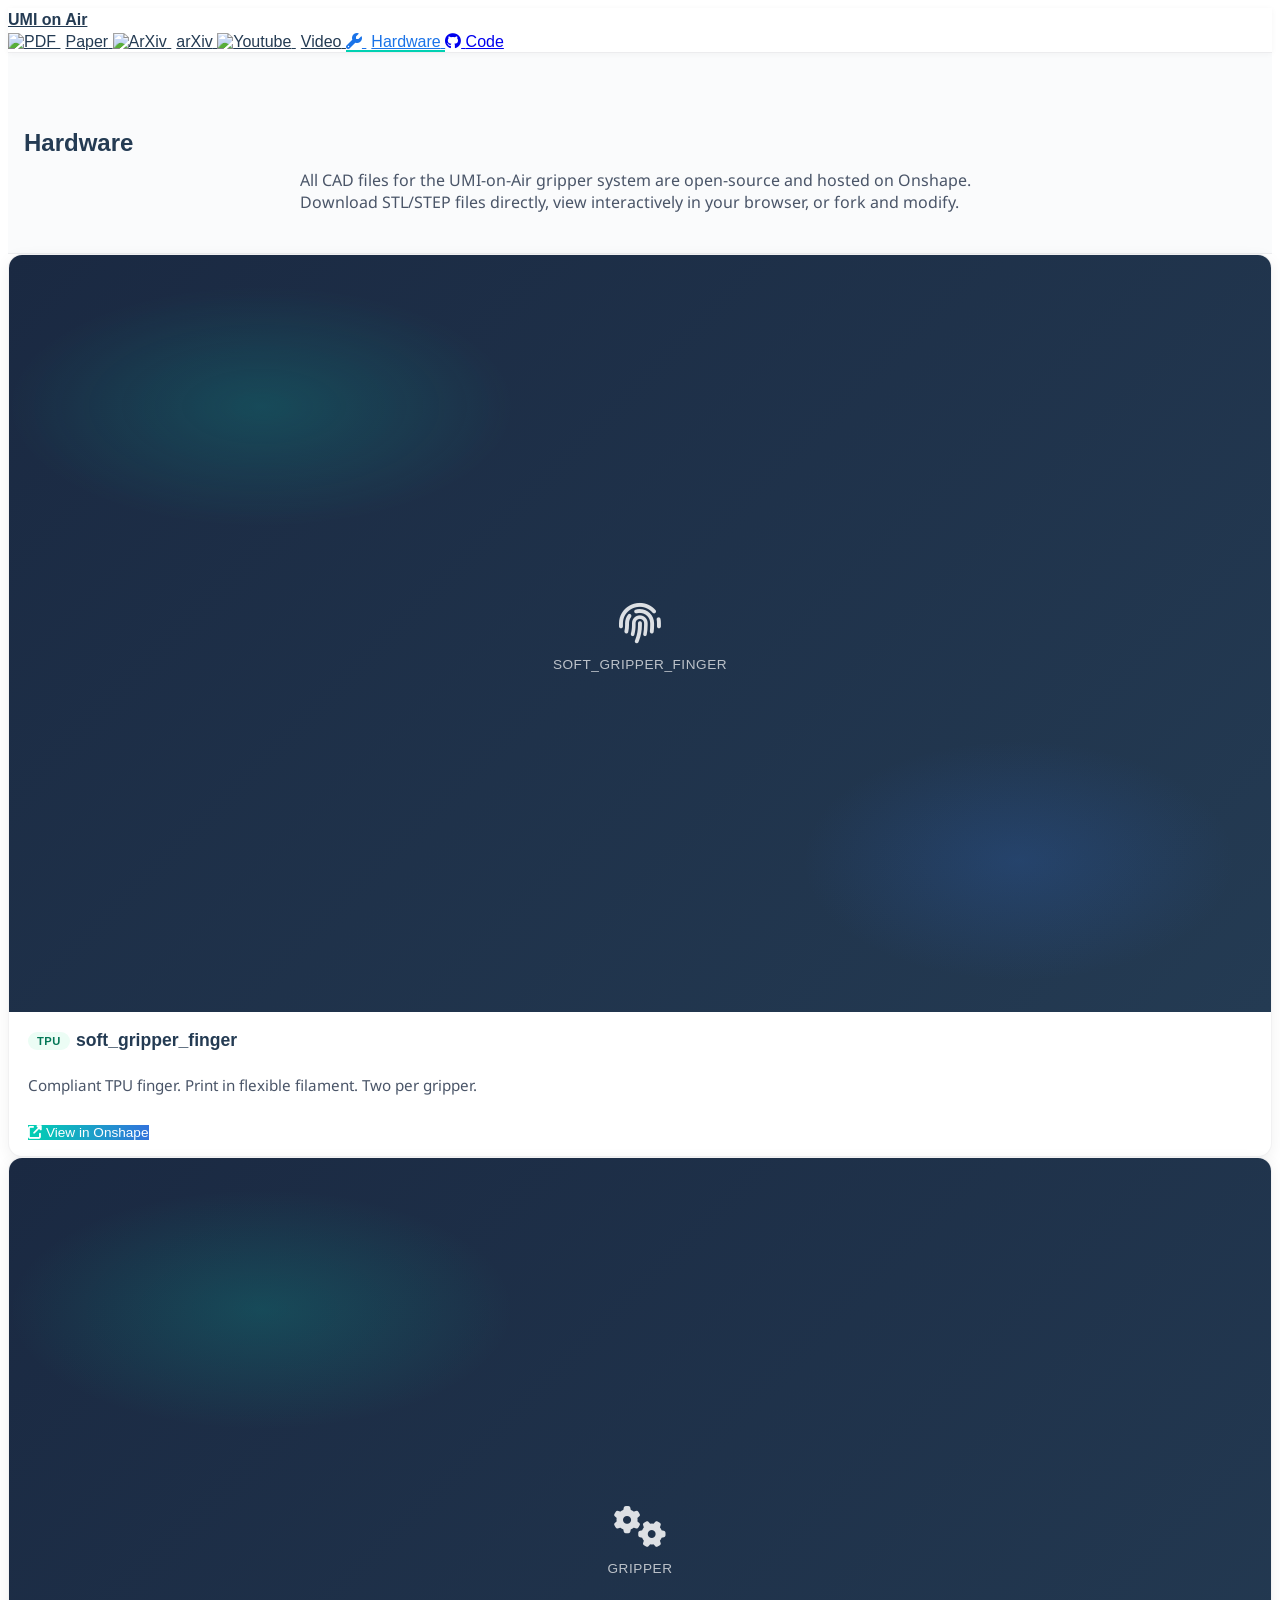
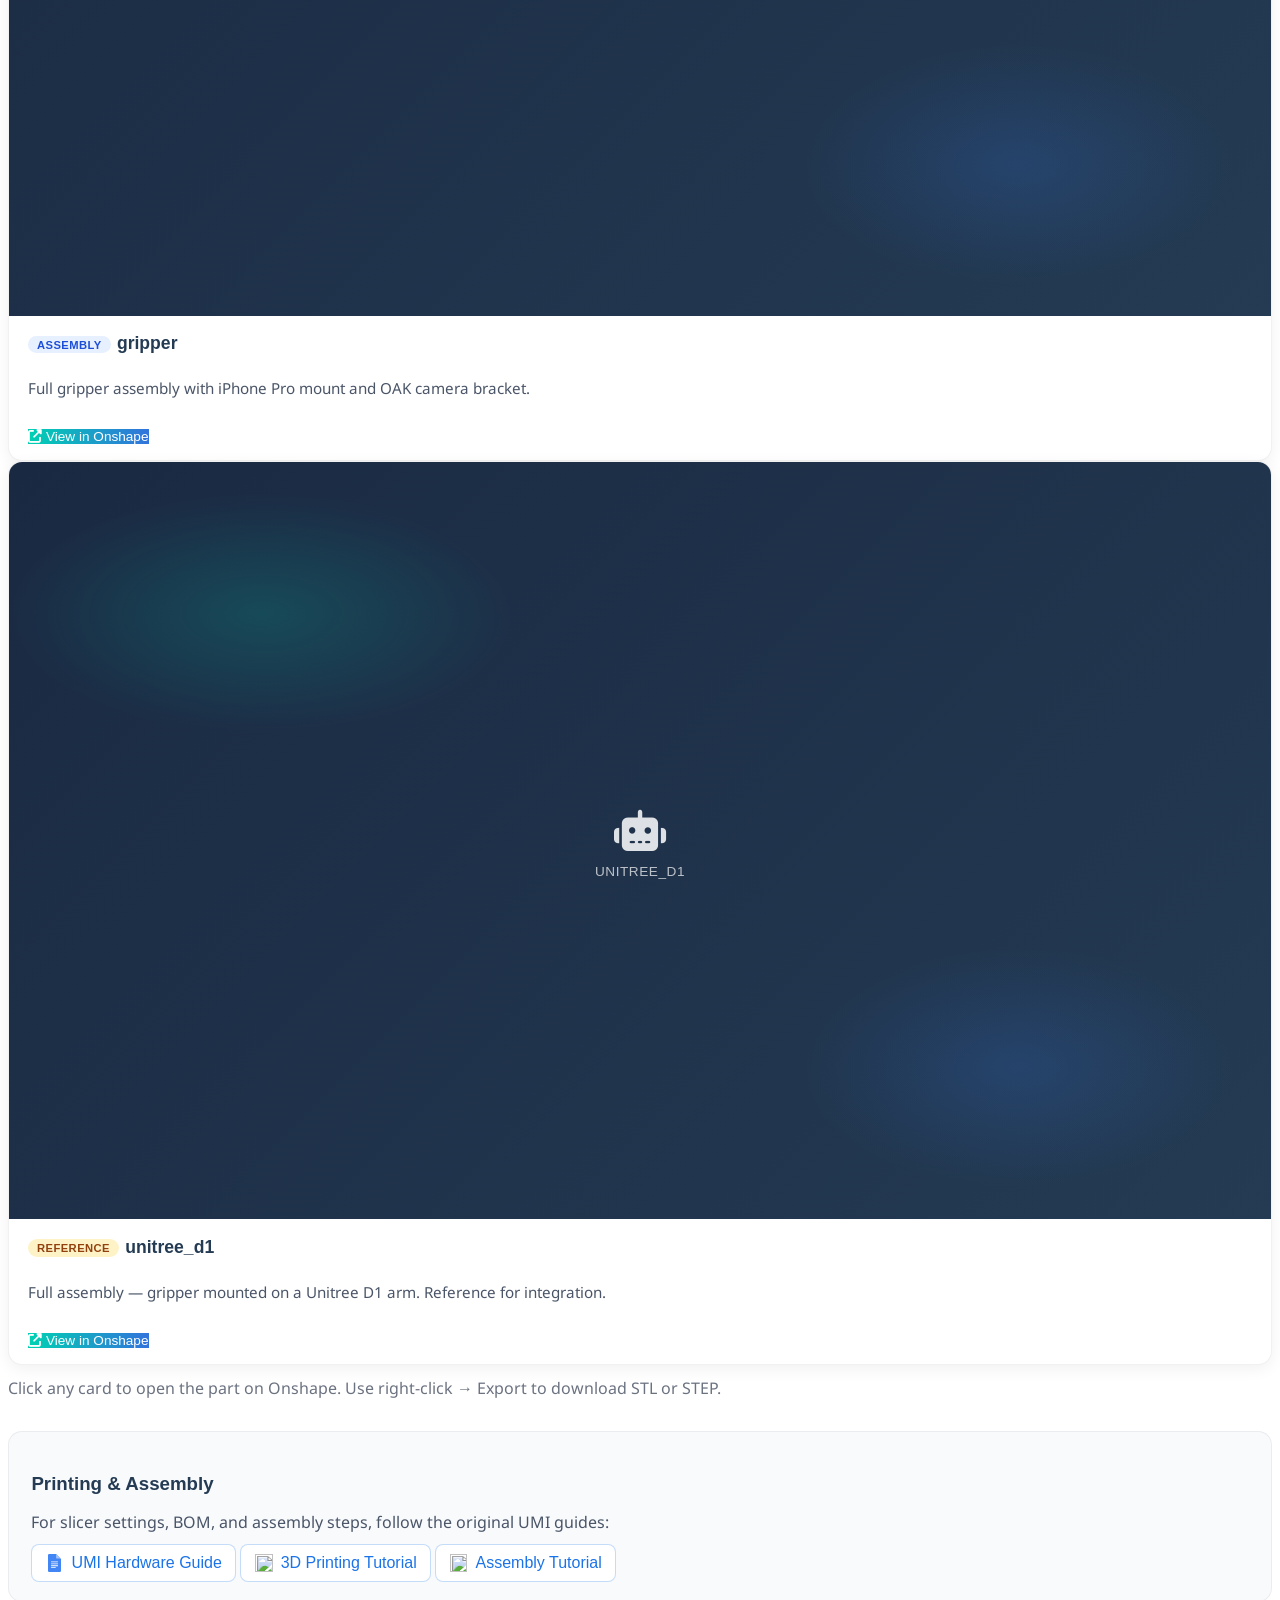
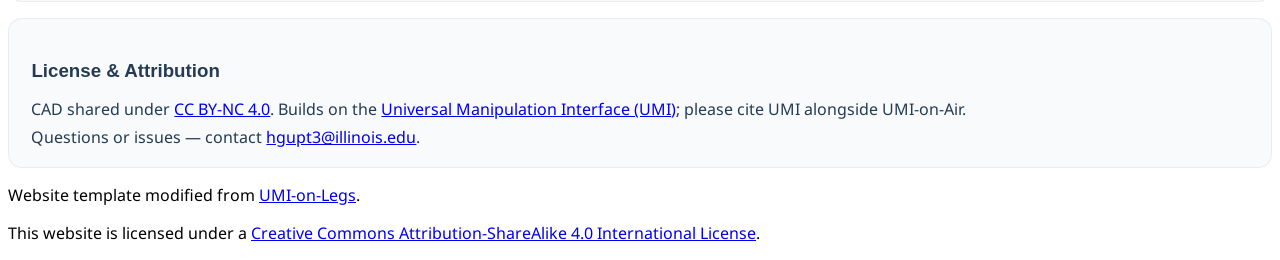
==== hardware/index.html @ 7b9fdb70 "hardware" ====
<!DOCTYPE html>
<html>

<head>
  <meta charset="utf-8">
  <meta name="description"
    content="UMI-on-Air Hardware: Open-source CAD for the soft gripper, full assembly, and Unitree D1 integration. Hosted on Onshape.">
  <meta name="keywords" content="Robotics, Aerial Manipulation, Soft Gripper, CAD, Onshape, 3D Printing, TPU, Unitree D1">
  <meta name="viewport" content="width=device-width, initial-scale=1">
  <title>
    UMI on Air — Hardware
  </title>

  <!-- Open Graph / Facebook -->
  <meta property="og:type" content="website">
  <meta property="og:url" content="https://umi-on-air.github.io/hardware/">
  <meta property="og:title" content="UMI on Air — Hardware">
  <meta property="og:description" content="Open-source CAD for the UMI-on-Air gripper system. Soft TPU finger, full gripper assembly, and Unitree D1 reference integration. View, fork, and download from Onshape.">
  <meta property="og:image" content="https://umi-on-air.github.io/static/images/teaser.png">

  <!-- Twitter -->
  <meta property="twitter:card" content="summary_large_image">
  <meta property="twitter:url" content="https://umi-on-air.github.io/hardware/">
  <meta property="twitter:title" content="UMI on Air — Hardware">
  <meta property="twitter:description" content="Open-source CAD for the UMI-on-Air gripper system. Soft TPU finger, full gripper assembly, and Unitree D1 reference integration. View, fork, and download from Onshape.">
  <meta property="twitter:image" content="https://umi-on-air.github.io/static/images/teaser.png">

  <link rel="icon" type="image/png" href="../static/images/scs.png" />
  <link rel="shortcut icon" href="../static/images/scs.png" type="image/png" />

  <link href="https://fonts.googleapis.com/css?family=Google+Sans|Noto+Sans|Castoro" rel="stylesheet">
  <link rel="stylesheet" href="../static/css/bulma.min.css">
  <link rel="stylesheet" href="../static/css/bulma-carousel.min.css">
  <link rel="stylesheet" href="../static/css/bulma-slider.min.css">
  <link rel="stylesheet" href="https://cdn.jsdelivr.net/gh/jpswalsh/academicons@1/css/academicons.min.css">
  <link rel="stylesheet" href="../static/css/index.css">

  <!-- Font Awesome Free CDN — works on any origin (the kit below is domain-restricted and silently fails off-prod). -->
  <link rel="stylesheet" href="https://cdnjs.cloudflare.com/ajax/libs/font-awesome/6.5.2/css/all.min.css" referrerpolicy="no-referrer" />
  <script src="https://kit.fontawesome.com/19914a84eb.js" crossorigin="anonymous"></script>

  <style>
    /* Hardware-page-only styles */
    body { background: #fff; }

    /* Top navbar — clean white bar with subtle shadow, matches home navbar styling */
    .hardware-navbar {
      background: #fff;
      border-bottom: 1px solid rgba(16, 24, 40, 0.08);
      box-shadow: 0 1px 6px rgba(16, 24, 40, 0.04);
      position: sticky;
      top: 0;
      z-index: 30;
    }
    .hardware-navbar .navbar-brand .navbar-item {
      font-family: 'Google Sans', sans-serif;
      font-weight: 600;
      color: #243b53;
    }
    .hardware-navbar .navbar-end .navbar-item {
      color: #243b53;
      font-family: 'Google Sans', sans-serif;
    }
    .hardware-navbar .navbar-end .navbar-item:hover { background: #f5f7fa; }
    .hardware-navbar .navbar-item.is-active {
      color: #1a73e8;
      border-bottom: 2px solid #00d1b2;
    }
    .hardware-navbar .navbar-item img { height: 1.1em; }

    /* Hero */
    #hardware-hero {
      padding: 3.5rem 1rem 2.5rem;
      background: #fafbfc;
      border-bottom: 1px solid rgba(16, 24, 40, 0.06);
    }
    #hardware-hero .title {
      font-family: 'Google Sans', sans-serif;
      color: #243b53;
    }
    #hardware-hero .subtitle {
      color: #4a5568;
      max-width: 680px;
      margin: 0 auto;
    }

    /* Part cards */
    .part-card {
      display: flex;
      flex-direction: column;
      height: 100%;
      border-radius: 14px;
      overflow: hidden;
      background: #fff;
      box-shadow: 0 4px 16px rgba(16, 24, 40, 0.06);
      border: 1px solid rgba(16, 24, 40, 0.06);
      transition: transform 200ms ease, box-shadow 200ms ease;
    }
    .part-card:hover {
      transform: translateY(-2px);
      box-shadow: 0 10px 28px rgba(16, 24, 40, 0.10);
    }
    .part-card .preview {
      position: relative;
      padding-top: 60%;
      background: linear-gradient(135deg, #1a2942 0%, #243b53 100%);
      overflow: hidden;
    }
    .part-card .preview::after {
      content: "";
      position: absolute;
      inset: 0;
      background:
        radial-gradient(420px 200px at 20% 20%, rgba(0, 209, 178, 0.18), transparent 60%),
        radial-gradient(360px 200px at 80% 80%, rgba(50, 115, 220, 0.20), transparent 60%);
      pointer-events: none;
    }
    .part-card .preview-inner {
      position: absolute;
      inset: 0;
      display: flex;
      flex-direction: column;
      align-items: center;
      justify-content: center;
      gap: 0.4rem;
      color: #fff;
      z-index: 1;
    }
    .part-card .preview-inner .icon-big {
      font-size: 2.6rem;
      color: rgba(255, 255, 255, 0.85);
    }
    .part-card .preview-inner .preview-label {
      font-family: 'Google Sans', sans-serif;
      font-size: 0.85rem;
      letter-spacing: 0.04em;
      text-transform: uppercase;
      color: rgba(255, 255, 255, 0.7);
    }

    .part-card .body {
      padding: 1.1rem 1.2rem 1rem;
      display: flex;
      flex-direction: column;
      gap: 0.5rem;
      flex: 1;
    }
    .part-card .part-title {
      font-family: 'Google Sans', sans-serif;
      font-weight: 600;
      font-size: 1.1rem;
      color: #243b53;
      word-break: break-word;
    }
    .part-card .part-desc {
      color: #4a5568;
      font-size: 0.95rem;
      line-height: 1.45;
      flex: 1;
    }
    .part-card .actions {
      display: flex;
      flex-wrap: wrap;
      gap: 0.5rem;
      margin-top: 0.4rem;
    }
    .part-card .button.is-cta {
      background: linear-gradient(90deg, #00d1b2, #3273dc);
      color: #fff;
      border: none;
      font-family: 'Google Sans', sans-serif;
      font-size: 0.85rem;
    }
    .part-card .button.is-cta:hover { filter: brightness(1.05); }

    .pill {
      display: inline-block;
      font-size: 0.7rem;
      font-weight: 600;
      letter-spacing: 0.04em;
      text-transform: uppercase;
      padding: 0.18rem 0.55rem;
      border-radius: 999px;
      margin-right: 0.4rem;
      vertical-align: middle;
    }
    .pill.rigid { background: #e6f0ff; color: #1d4ed8; }
    .pill.soft  { background: #ecfdf5; color: #047857; }
    .pill.ref   { background: #fef3c7; color: #92400e; }

    /* Print basics */
    .print-card {
      background: #f8fafc;
      border: 1px solid rgba(16, 24, 40, 0.06);
      border-radius: 14px;
      padding: 1.4rem 1.4rem 1.2rem;
    }
    .print-card h3 { font-family: 'Google Sans', sans-serif; color: #243b53; }
    .print-card .basics {
      list-style: none;
      padding-left: 0;
      margin: 0.6rem 0 0;
    }
    .print-card .basics li {
      padding: 0.45rem 0;
      color: #243b53;
      border-top: 1px solid rgba(16, 24, 40, 0.06);
    }
    .print-card .basics li:first-child { border-top: 0; }

    .ref-link {
      display: inline-flex;
      align-items: center;
      gap: 0.5rem;
      font-family: 'Google Sans', sans-serif;
      color: #1a73e8;
      text-decoration: none;
      padding: 0.55rem 0.85rem;
      border: 1px solid rgba(26, 115, 232, 0.25);
      border-radius: 8px;
      background: #fff;
      transition: background 150ms ease, border-color 150ms ease;
    }
    .ref-link:hover {
      background: #eff6ff;
      border-color: rgba(26, 115, 232, 0.45);
      color: #1a73e8;
    }
    .ref-link .ref-icon {
      display: inline-flex;
      align-items: center;
      justify-content: center;
      width: 1.1em;
      height: 1.1em;
    }
    .ref-link .ref-icon img {
      width: 100%;
      height: 100%;
      object-fit: contain;
    }

    /* Mobile: keep navbar horizontal — Bulma defaults to vertical stack on <1024px which is wrong here. */
    @media screen and (max-width: 1023px) {
      .hardware-navbar .navbar { display: flex; flex-wrap: nowrap; align-items: center; }
      .hardware-navbar .navbar-brand { flex: 0 0 auto; }
      .hardware-navbar .navbar-menu {
        display: flex !important;
        background: transparent !important;
        box-shadow: none !important;
        padding: 0 !important;
        flex: 1 1 auto;
      }
      .hardware-navbar .navbar-end {
        display: flex;
        flex-direction: row;
        align-items: center;
        margin-left: auto;
        flex-wrap: nowrap;
        gap: 0.1rem;
      }
      .hardware-navbar .navbar-item { padding: 0.55rem 0.55rem; }
    }
    /* Phones: drop labels, keep icons only — and shrink the Code button. */
    @media screen and (max-width: 640px) {
      .hardware-navbar .navbar-brand .navbar-item { font-size: 1rem; padding: 0.5rem 0.6rem; }
      .hardware-navbar .navbar-end .navbar-item > span:not(.icon) { display: none; }
      .hardware-navbar .navbar-end .navbar-item .icon { margin-right: 0 !important; }
      .hardware-navbar .navbar-end .button.is-large {
        font-size: 0.95rem;
        height: auto;
        padding: 0.4rem 0.7rem;
      }
      .hardware-navbar .navbar-end .button.is-large > span:not(.icon) { display: none; }
    }

    @media screen and (max-width: 768px) {
      #hardware-hero { padding: 2.5rem 1rem 2rem; }
    }
  </style>
</head>

<body>

  <!-- Top navbar (sticky, clean white) -->
  <header class="hardware-navbar">
    <div class="container is-size-5">
      <nav class="navbar" role="navigation" aria-label="main navigation" style="background: transparent;">
        <div class="navbar-brand">
          <a class="navbar-item" href="../index.html" aria-label="UMI on Air home">
            UMI on Air
          </a>
        </div>
        <div class="navbar-menu is-active" style="background: transparent;">
          <div class="navbar-end">
            <a class="navbar-item pl-4 pr-4" href="../static/umi-on-air.pdf">
              <span class="icon" style="margin-right:5px;">
                <img src="../static/images/pdf.svg" alt="PDF" />
              </span>
              <span>Paper</span>
            </a>
            <a class="navbar-item pl-4 pr-4" href="https://arxiv.org/abs/2510.02614">
              <span class="icon" style="margin-right:5px;">
                <img src="../static/images/arxiv.svg" alt="ArXiv" />
              </span>
              <span>arXiv</span>
            </a>
            <a class="navbar-item pl-4 pr-4" href="https://youtu.be/8dvPsHvmWLk">
              <span class="icon" style="margin-right:5px;">
                <img src="../static/images/youtube.svg" alt="Youtube" />
              </span>
              <span>Video</span>
            </a>
            <a class="navbar-item is-active pl-4 pr-4" href="./index.html" aria-current="page">
              <span class="icon" style="margin-right:5px;">
                <i class="fas fa-wrench"></i>
              </span>
              <span>Hardware</span>
            </a>
            <span class="navbar-item pl-4 pr-4">
              <a href="https://github.com/LeCAR-Lab/UMI-on-Air" class="button is-dark is-large">
                <span class="icon">
                  <i class="fab fa-github"></i>
                </span>
                <span>Code</span>
              </a>
            </span>
          </div>
        </div>
      </nav>
    </div>
  </header>

  <!-- Hero -->
  <section id="hardware-hero">
    <div class="container has-text-centered is-max-desktop">
      <h1 class="title is-2 is-size-3-mobile" style="margin-bottom: 0.75rem;">Hardware</h1>
      <p class="subtitle is-size-5 is-size-6-mobile">
        All CAD files for the UMI-on-Air gripper system are open-source and hosted on Onshape.
        Download STL/STEP files directly, view interactively in your browser, or fork and modify.
      </p>
    </div>
  </section>

  <!-- Part cards -->
  <section class="section" id="parts">
    <div class="container is-max-desktop">

      <div class="columns is-multiline is-variable is-4">
        <!-- soft_gripper_finger -->
        <div class="column is-one-third-desktop is-full-tablet">
          <a class="part-card"
             href="https://cad.onshape.com/documents/78950698dc3785d8914bc7aa/w/99601ecdff1b0fa785ae774f/e/ce6ee7a87f9e943d0f51c224"
             target="_blank" rel="noopener"
             style="text-decoration: none; color: inherit;">
            <div class="preview">
              <div class="preview-inner">
                <span class="icon-big"><i class="fas fa-fingerprint"></i></span>
                <span class="preview-label">soft_gripper_finger</span>
              </div>
            </div>
            <div class="body">
              <div class="part-title">
                <span class="pill soft">TPU</span>soft_gripper_finger
              </div>
              <p class="part-desc">
                Compliant TPU finger. Print in flexible filament. Two per gripper.
              </p>
              <div class="actions">
                <span class="button is-small is-cta">
                  <span class="icon is-small"><i class="fas fa-external-link-alt"></i></span>
                  <span>View in Onshape</span>
                </span>
              </div>
            </div>
          </a>
        </div>

        <!-- gripper -->
        <div class="column is-one-third-desktop is-full-tablet">
          <a class="part-card"
             href="https://cad.onshape.com/documents/78950698dc3785d8914bc7aa/w/99601ecdff1b0fa785ae774f/e/7e02b27015cf34c3bd942dca"
             target="_blank" rel="noopener"
             style="text-decoration: none; color: inherit;">
            <div class="preview">
              <div class="preview-inner">
                <span class="icon-big"><i class="fas fa-cogs"></i></span>
                <span class="preview-label">gripper</span>
              </div>
            </div>
            <div class="body">
              <div class="part-title">
                <span class="pill rigid">Assembly</span>gripper
              </div>
              <p class="part-desc">
                Full gripper assembly with iPhone Pro mount and OAK camera bracket.
              </p>
              <div class="actions">
                <span class="button is-small is-cta">
                  <span class="icon is-small"><i class="fas fa-external-link-alt"></i></span>
                  <span>View in Onshape</span>
                </span>
              </div>
            </div>
          </a>
        </div>

        <!-- unitree_d1 -->
        <div class="column is-one-third-desktop is-full-tablet">
          <a class="part-card"
             href="https://cad.onshape.com/documents/78950698dc3785d8914bc7aa/w/99601ecdff1b0fa785ae774f/e/4fd7fa0787a82d5c0a086e86"
             target="_blank" rel="noopener"
             style="text-decoration: none; color: inherit;">
            <div class="preview">
              <div class="preview-inner">
                <span class="icon-big"><i class="fas fa-robot"></i></span>
                <span class="preview-label">unitree_d1</span>
              </div>
            </div>
            <div class="body">
              <div class="part-title">
                <span class="pill ref">Reference</span>unitree_d1
              </div>
              <p class="part-desc">
                Full assembly — gripper mounted on a Unitree D1 arm. Reference for integration.
              </p>
              <div class="actions">
                <span class="button is-small is-cta">
                  <span class="icon is-small"><i class="fas fa-external-link-alt"></i></span>
                  <span>View in Onshape</span>
                </span>
              </div>
            </div>
          </a>
        </div>
      </div>

      <p class="has-text-centered is-size-7" style="color:#6b7280; margin-top: 0.75rem;">
        Click any card to open the part on Onshape. Use right-click → Export to download STL or STEP.
      </p>
    </div>
  </section>

  <!-- Print Instructions (basics only) -->
  <section class="section" id="print-instructions" style="padding-top: 1rem;">
    <div class="container is-max-desktop">
      <div class="print-card">
        <h3 class="title is-5" style="margin-bottom: 0.6rem;">Printing &amp; Assembly</h3>
        <p style="color:#4a5568; margin-bottom: 0.7rem;">
          For slicer settings, BOM, and assembly steps, follow the original UMI guides:
        </p>
        <div class="is-flex is-flex-wrap-wrap" style="gap: 0.5rem;">
          <a class="ref-link"
             href="https://docs.google.com/document/d/1TPYwV9sNVPAi0ZlAupDMkXZ4CA1hsZx7YDMSmcEy6EU/edit?usp=sharing"
             target="_blank" rel="noopener">
            <span class="ref-icon"><img src="../static/images/doc.svg" alt="" /></span>
            <span>UMI Hardware Guide</span>
          </a>
          <a class="ref-link"
             href="https://youtu.be/EJmAg1Bnp-k"
             target="_blank" rel="noopener">
            <span class="ref-icon"><img src="../static/images/youtube.svg" alt="" /></span>
            <span>3D Printing Tutorial</span>
          </a>
          <a class="ref-link"
             href="https://youtu.be/x3ko0v_xwpg"
             target="_blank" rel="noopener">
            <span class="ref-icon"><img src="../static/images/youtube.svg" alt="" /></span>
            <span>Assembly Tutorial</span>
          </a>
        </div>
      </div>
    </div>
  </section>

  <!-- License & attribution -->
  <section class="section" id="license" style="padding-top: 1rem;">
    <div class="container is-max-desktop">
      <div class="print-card">
        <h3 class="title is-5" style="margin-bottom: 0.5rem;">License &amp; Attribution</h3>
        <p style="color:#243b53; margin-bottom: 0.4rem;">
          CAD shared under
          <a href="https://creativecommons.org/licenses/by-nc/4.0/" target="_blank" rel="noopener">CC BY-NC 4.0</a>.
          Builds on the
          <a href="https://umi-gripper.github.io/" target="_blank" rel="noopener">Universal Manipulation Interface (UMI)</a>;
          please cite UMI alongside UMI-on-Air.
        </p>
        <p style="color:#243b53; margin: 0;">
          Questions or issues — contact
          <a href="mailto:hgupt3@illinois.edu">hgupt3@illinois.edu</a>.
        </p>
      </div>
    </div>
  </section>

  <!-- Footer (matches home) -->
  <footer class="footer">
    <div class="container">
      <div class="columns is-centered">
        <div class="column is-8">
          <div class="content has-text-centered">
            <p>
              Website template modified from <a href="https://umi-on-legs.github.io/">UMI-on-Legs</a>.
            </p>
            <p>
              This website is licensed under a <a rel="license"
                href="http://creativecommons.org/licenses/by-sa/4.0/">Creative
                Commons Attribution-ShareAlike 4.0 International License</a>.
            </p>
          </div>
        </div>
      </div>
    </div>
  </footer>

</body>
</html>
---- static/css/index.css ----
/* Smooth scroll for in-page anchors */
html {
  scroll-behavior: smooth;
}

/* Generic video wrapper for overlays */
#problem .video-wrapper,
#method .video-wrapper {
  position: relative;
}

/* Progress bar reused */
#problem .video-progress {
  position: absolute;
  top: 0;
  left: 0;
  width: 100%;
  height: 10px;
  background: rgba(0, 0, 0, 0.18);
  border-radius: 0;
  overflow: hidden;
  z-index: 3;
  pointer-events: none;
}

#problem .video-progress__bar {
  height: 100%;
  width: 0%;
  background: linear-gradient(90deg, #00d1b2, #3273dc);
  transition: width 40ms linear;
}

#problem .video-restart-btn {
  position: absolute;
  top: 1.0rem;
  right: 0.75rem;
  background: rgba(0, 0, 0, 0.45);
  color: #fff;
  border: 1px solid rgba(255, 255, 255, 0.35);
  border-radius: 999px;
  width: 42px;
  height: 42px;
  display: inline-flex;
  align-items: center;
  justify-content: center;
  cursor: pointer;
  z-index: 4;
  transition: background 150ms ease, transform 120ms ease, box-shadow 150ms ease;
  box-shadow: 0 2px 12px rgba(0, 0, 0, 0.35);
  backdrop-filter: saturate(1.1) blur(2px);
}

#problem .video-restart-btn:hover { background: rgba(0, 0, 0, 0.6); }
#problem .video-restart-btn:active { transform: scale(0.96); }

#problem .video-restart-btn i { font-size: 16px; }
body {
  font-family: 'Noto Sans', sans-serif;
}


.footer .icon-link {
    font-size: 25px;
    color: #000;
}

.link-block a {
    margin-top: 5px;
    margin-bottom: 5px;
}

.dnerf {
  font-variant: small-caps;
}


.teaser .hero-body {
  padding-top: 0;
  padding-bottom: 3rem;
}

.teaser {
  font-family: 'Google Sans', sans-serif;
}


.publication-title {
}

.publication-banner {
  max-height: parent;

}

.publication-banner video {
  position: relative;
  left: auto;
  top: auto;
  transform: none;
  object-fit: fit;
}

.publication-header .hero-body {
}

.publication-title {
    font-family: 'Google Sans', sans-serif;
}

.publication-authors {
    font-family: 'Google Sans', sans-serif;
}

.publication-venue {
    color: #555;
    width: fit-content;
    font-weight: bold;
}

.publication-awards {
    color: #ff3860;
    width: fit-content;
    font-weight: bolder;
}

.publication-authors {
}

.publication-authors a {
   color: hsl(204, 86%, 53%) !important;
}

.publication-authors a:hover {
    text-decoration: underline;
}

.author-block {
  display: inline-block;
}

/* Ensure author names center under avatar by matching container width */
.publication-authors .author-block {
  width: 128px;
  text-align: center;
}

/* Mobile author tiles use 96px avatars */
.is-hidden-tablet .author-block {
  width: 96px;
  text-align: center;
}

.publication-banner img {
}

.publication-authors {
  /*color: #4286f4;*/
}

.publication-video {
    position: relative;
    width: 100%;
    height: 0;
    padding-bottom: 56.25%;

    overflow: hidden;
    border-radius: 10px !important;
}

.publication-video iframe {
    position: absolute;
    top: 0;
    left: 0;
    width: 100%;
    height: 100%;
}

.publication-body img {
}

.results-carousel {
  overflow: hidden;
}

.results-carousel .item {
  margin: 5px;
  overflow: hidden;
  border: 1px solid #bbb;
  border-radius: 10px;
  padding: 0;
  font-size: 0;
}

.results-carousel video {
  margin: 0;
}


.interpolation-panel {
  background: #f5f5f5;
  border-radius: 10px;
}

.interpolation-panel .interpolation-image {
  width: 100%;
  border-radius: 5px;
}

.interpolation-video-column {
}

.interpolation-panel .slider {
  margin: 0 !important;
}

.interpolation-panel .slider {
  margin: 0 !important;
}

#interpolation-image-wrapper {
  width: 100%;
}
#interpolation-image-wrapper img {
  border-radius: 5px;
}


.has-bg-img { 
  background: url('/static/images/toss.jpeg')center center;
   background-size:cover; }



.overlay {
position: absolute;
top: 0;
right: 0;
bottom: 0;
left: 0;
background-color: rgba(0, 0, 0, 0.4); /* 40% opacity black */
z-index: 1; /* Make sure it's behind the text */
transition: opacity 1.0s;
}
  
.hero-body,
.hero-head,
.hero-foot {
  z-index: 2; /* Ensure text is above the overlay */
  transition: opacity 1.0s;
}

/* Responsive hero video */
.hero.video .hero-video {
  position: absolute;
  top: 0;
  left: 0;
  width: 100%;
  height: 100%;
}

.hero.video .hero-video__media {
  width: 100%;
  height: 100%;
  object-fit: cover;
}

/* Make sections fill the viewport height and center content */
.fullheight-section {
  min-height: 100vh;
  display: flex;
  flex-direction: column;
  justify-content: center;
}

/* Method video progress bar */
#method .video-progress {
  position: absolute;
  top: 0;
  left: 0;
  width: 100%;
  height: 10px;
  background: rgba(255, 255, 255, 0.18);
  border-radius: 0;
  overflow: hidden;
  z-index: 3;
  pointer-events: none;
  box-shadow: inset 0 0 0 1px rgba(255, 255, 255, 0.06);
}

#method .video-progress__bar {
  height: 100%;
  width: 0%;
  background: linear-gradient(90deg, #00d1b2, #3273dc);
  border-radius: 0 3px 3px 0;
  transition: width 40ms linear;
}

/* Restart button */
#method .video-restart-btn {
  position: absolute;
  top: 1.0rem;
  right: 0.75rem;
  background: rgba(0, 0, 0, 0.45);
  color: #fff;
  border: 1px solid rgba(255, 255, 255, 0.35);
  border-radius: 999px;
  width: 42px;
  height: 42px;
  display: inline-flex;
  align-items: center;
  justify-content: center;
  cursor: pointer;
  z-index: 4;
  transition: background 150ms ease, transform 120ms ease, box-shadow 150ms ease;
  box-shadow: 0 2px 12px rgba(0, 0, 0, 0.35);
  backdrop-filter: saturate(1.1) blur(2px);
}

#method .video-restart-btn:hover { background: rgba(0, 0, 0, 0.6); }

#method .video-restart-btn:active {
  transform: scale(0.96);
}

#method .video-restart-btn i { font-size: 16px; }

/* Responsive width for method video */
#method #method-video {
  width: 80%;
}

@media screen and (max-width: 768px) {
  #method #method-video {
    width: 100%;
  }
}

/* Simulation grid swipe animations */
#simulation #sim-grid {
  position: relative;
  overflow: hidden;
}

/* Simulation: polished nav and crossfade */
#simulation .sim-nav {
  display: flex;
  align-items: center;
  justify-content: center;
  gap: 0.75rem;
}

#simulation .sim-nav-btn {
  width: 44px;
  height: 44px;
  border-radius: 999px;
  border: 1px solid rgba(10, 10, 10, 0.15);
  background: #fff;
  display: inline-flex;
  align-items: center;
  justify-content: center;
  box-shadow: 0 2px 10px rgba(10, 10, 10, 0.08);
  transition: transform 120ms ease, box-shadow 160ms ease, background-color 160ms ease;
  cursor: pointer;
}

#simulation .sim-nav-btn:hover { box-shadow: 0 6px 18px rgba(10, 10, 10, 0.12); }
#simulation .sim-nav-btn:active { transform: scale(0.96); }

#simulation .sim-embodiment-label {
  min-width: 220px; /* Reserve width to prevent layout shift across labels */
  text-align: center;
  font-weight: 600;
  padding: 0.375rem 0.75rem;
  border-radius: 10px;
  background: #f5f7fa;
  color: #243b53;
  box-shadow: inset 0 0 0 1px rgba(36, 59, 83, 0.08);
}

@media screen and (max-width: 768px) {
  #simulation .sim-embodiment-label { min-width: 160px; }
}

/* Video tile polish */
#simulation video.sim-task-video {
  border-radius: 12px;
  box-shadow: 0 8px 28px rgba(16, 24, 40, 0.08);
  transition: transform 180ms ease, box-shadow 220ms ease, filter 220ms ease;
  will-change: transform;
}

#simulation video.sim-task-video:hover {
  transform: translateY(-2px);
  box-shadow: 0 14px 36px rgba(16, 24, 40, 0.12);
}

/* Show controls on hover for simulation videos */
#simulation video.sim-task-video::-webkit-media-controls {
  opacity: 0;
  transition: opacity 0.3s ease;
}

#simulation video.sim-task-video:hover::-webkit-media-controls {
  opacity: 1;
}

/* Hide volume controls for simulation videos */
#simulation video.sim-task-video::-webkit-media-controls-volume-slider,
#simulation video.sim-task-video::-webkit-media-controls-mute-button {
  display: none;
}

/* Swipe transitions for video grid */
#simulation #sim-grid .column {
  transition: transform 450ms cubic-bezier(0.4, 0, 0.2, 1), 
              opacity 450ms cubic-bezier(0.4, 0, 0.2, 1);
  min-height: 200px; /* Prevent layout shift by maintaining column height */
}

#simulation #sim-grid .column video {
  display: block;
  visibility: visible;
}

/* Fixed-aspect wrapper to avoid layout shift on media swap */
#simulation .sim-tile {
  position: relative;
  width: 100%;
  padding-top: 56.25%; /* 16:9 aspect ratio */
  overflow: hidden;
}

#simulation .sim-tile > video {
  position: absolute;
  inset: 0;
  width: 100%;
  height: 100%;
  object-fit: cover;
}

/* RW Results layout and controls */
#rw-results .rw-box {
  position: relative;
  background: #000;
  border: 1px solid rgba(255,255,255,0.22);
  border-radius: 16px;
  padding: 1rem;
}

#rw-results .video-restart-btn {
  position: absolute;
  top: 0.75rem;
  right: 0.75rem;
  background: rgba(0, 0, 0, 0.45);
  color: #fff;
  border: 1px solid rgba(255, 255, 255, 0.35);
  border-radius: 999px;
  width: 42px;
  height: 42px;
  display: inline-flex;
  align-items: center;
  justify-content: center;
  cursor: pointer;
  z-index: 2;
  transition: background 150ms ease, transform 120ms ease, box-shadow 150ms ease;
  box-shadow: 0 2px 12px rgba(0, 0, 0, 0.35);
  backdrop-filter: saturate(1.1) blur(2px);
}

#rw-results .video-restart-btn:hover { background: rgba(0, 0, 0, 0.6); }
#rw-results .video-restart-btn:active { transform: scale(0.96); }
#rw-results .video-restart-btn i { font-size: 16px; }

#rw-results .sim-tile {
  position: relative;
  width: 100%;
  padding-top: 100%; /* 1:1 square */
  overflow: hidden;
  border-radius: 14px;
}

#rw-results .sim-tile > video {
  position: absolute;
  inset: 0;
  width: 100%;
  height: 100%;
  object-fit: cover;
  border-radius: 14px;
}

/* Show controls on hover for real-world videos */
#rw-results video.rw-video::-webkit-media-controls {
  opacity: 0;
  transition: opacity 0.3s ease;
}

#rw-results video.rw-video:hover::-webkit-media-controls {
  opacity: 1;
}

/* Hide volume controls for real-world videos */
#rw-results video.rw-video::-webkit-media-controls-volume-slider,
#rw-results video.rw-video::-webkit-media-controls-mute-button {
  display: none;
}

/* Show controls on hover for additional RW videos (lemon, lightbulb) */
#rw-results video.rw-video-auto::-webkit-media-controls {
  opacity: 0;
  transition: opacity 0.3s ease;
}

#rw-results video.rw-video-auto:hover::-webkit-media-controls {
  opacity: 1;
}

/* Hide volume controls for additional RW videos */
#rw-results video.rw-video-auto::-webkit-media-controls-volume-slider,
#rw-results video.rw-video-auto::-webkit-media-controls-mute-button {
  display: none;
}

/* Show controls on hover for lemon trial videos */
#rw-results video.lemon-video::-webkit-media-controls {
  opacity: 0;
  transition: opacity 0.3s ease;
}

#rw-results video.lemon-video:hover::-webkit-media-controls {
  opacity: 1;
}

/* Hide volume controls for lemon trial videos */
#rw-results video.lemon-video::-webkit-media-controls-volume-slider,
#rw-results video.lemon-video::-webkit-media-controls-mute-button {
  display: none;
}

/* Toggle button hover effect */
#lemon-toggle-btn:hover {
  background: rgba(255, 255, 255, 0.2) !important;
  transform: translateY(-2px);
}

/* Show controls on hover for lightbulb trial videos */
#rw-results video.lightbulb-video::-webkit-media-controls {
  opacity: 0;
  transition: opacity 0.3s ease;
}

#rw-results video.lightbulb-video:hover::-webkit-media-controls {
  opacity: 1;
}

/* Hide volume controls for lightbulb trial videos */
#rw-results video.lightbulb-video::-webkit-media-controls-volume-slider,
#rw-results video.lightbulb-video::-webkit-media-controls-mute-button {
  display: none;
}

/* Toggle button hover effect for lightbulb */
#lightbulb-toggle-btn:hover {
  background: rgba(255, 255, 255, 0.2) !important;
  transform: translateY(-2px);
}

/* Auto-aspect rounded tile for standalone RW demos */
#rw-results .tile-auto {
  border-radius: 14px;
  overflow: hidden;
}

#rw-results .tile-auto > video {
  width: 100%;
  height: auto;
  display: block;
  border-radius: 14px;
}

/* Slide out left */
#simulation .sim-slide-out-left {
  transform: translateX(-120px);
  opacity: 0;
}

/* Slide out right */
#simulation .sim-slide-out-right {
  transform: translateX(120px);
  opacity: 0;
}

/* Slide in from left (start position off-screen left) */
#simulation .sim-slide-in-left {
  transform: translateX(-120px);
  opacity: 0;
}

/* Slide in from right (start position off-screen right) */
#simulation .sim-slide-in-right {
  transform: translateX(120px);
  opacity: 0;
}

/* Utility: temporarily disable transitions to reposition instantly */
#simulation .sim-no-transition { transition: none !important; }

/* Respect reduced motion */
@media (prefers-reduced-motion: reduce) {
  #simulation #sim-grid .column { transition: none !important; }
  #simulation .sim-slide-out-left,
  #simulation .sim-slide-out-right,
  #simulation .sim-slide-in-left,
  #simulation .sim-slide-in-right { 
    transform: none !important; 
    opacity: 1 !important; 
  }
}
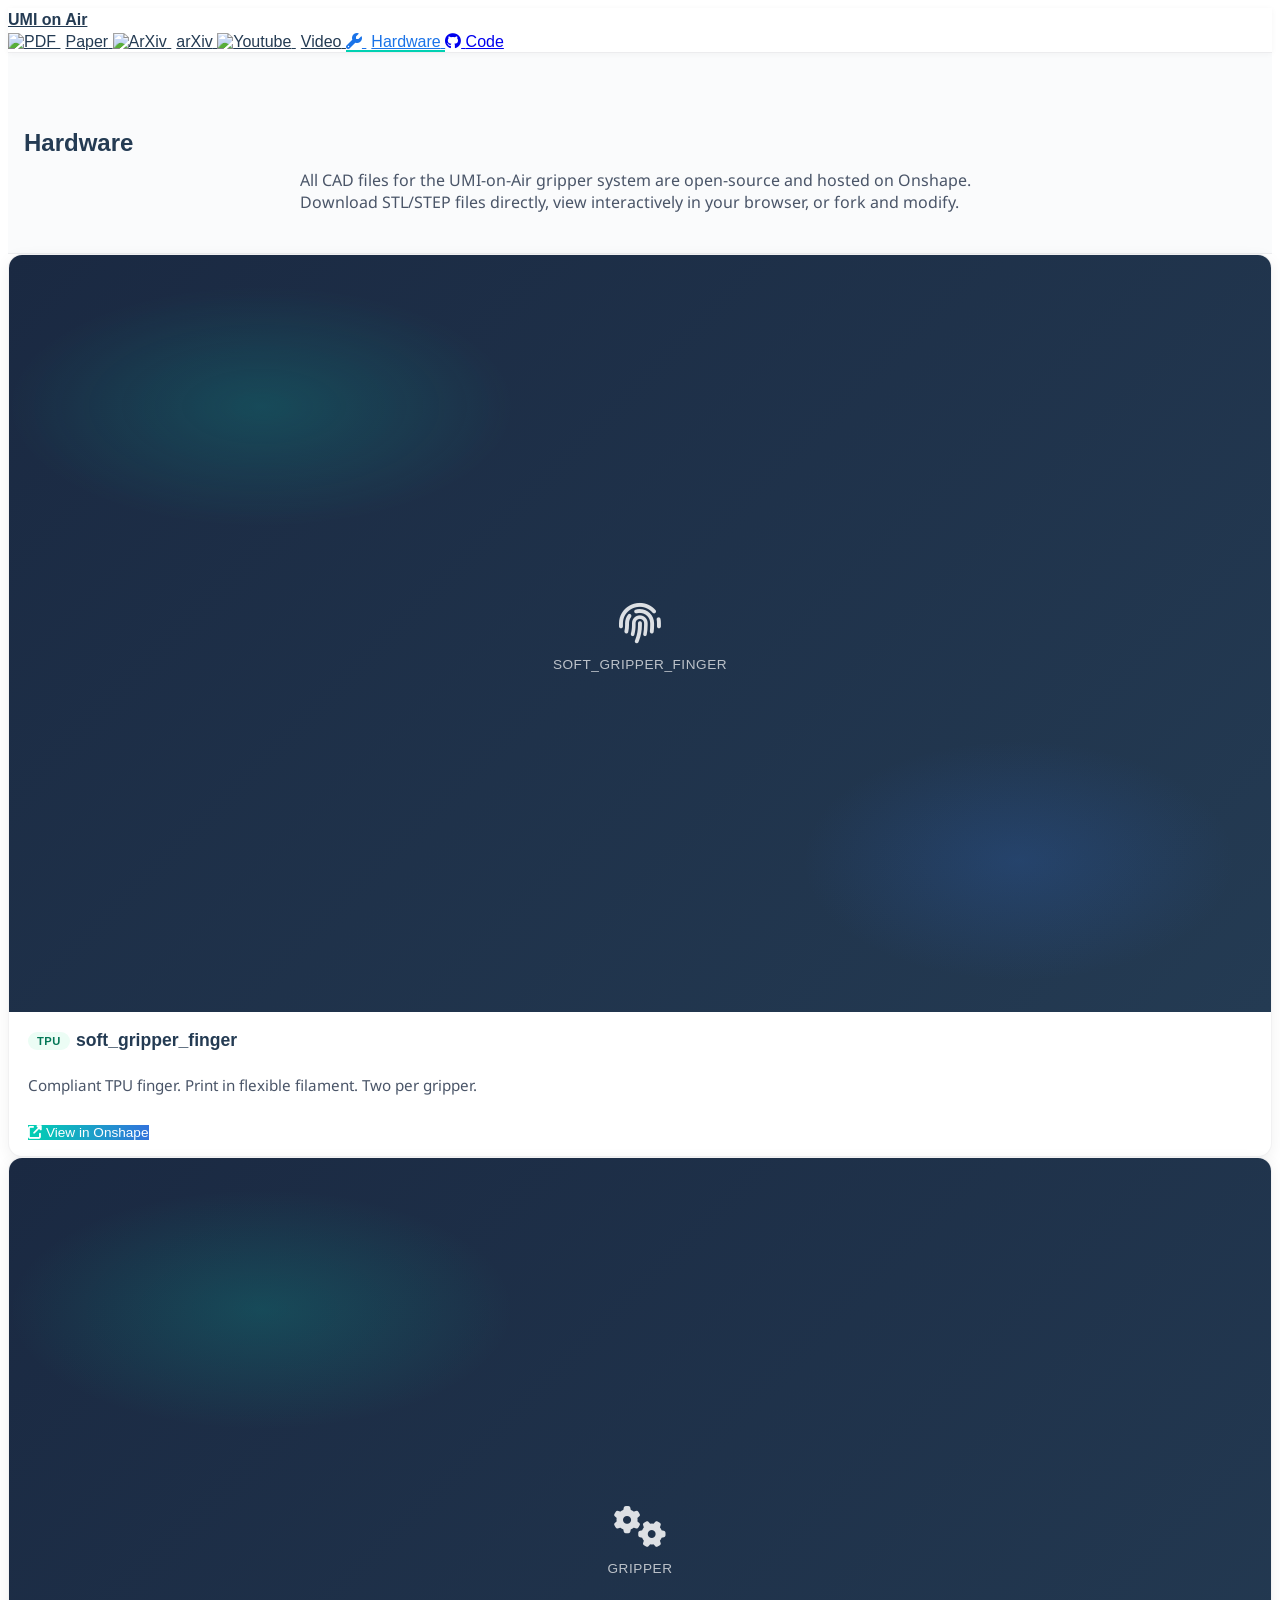
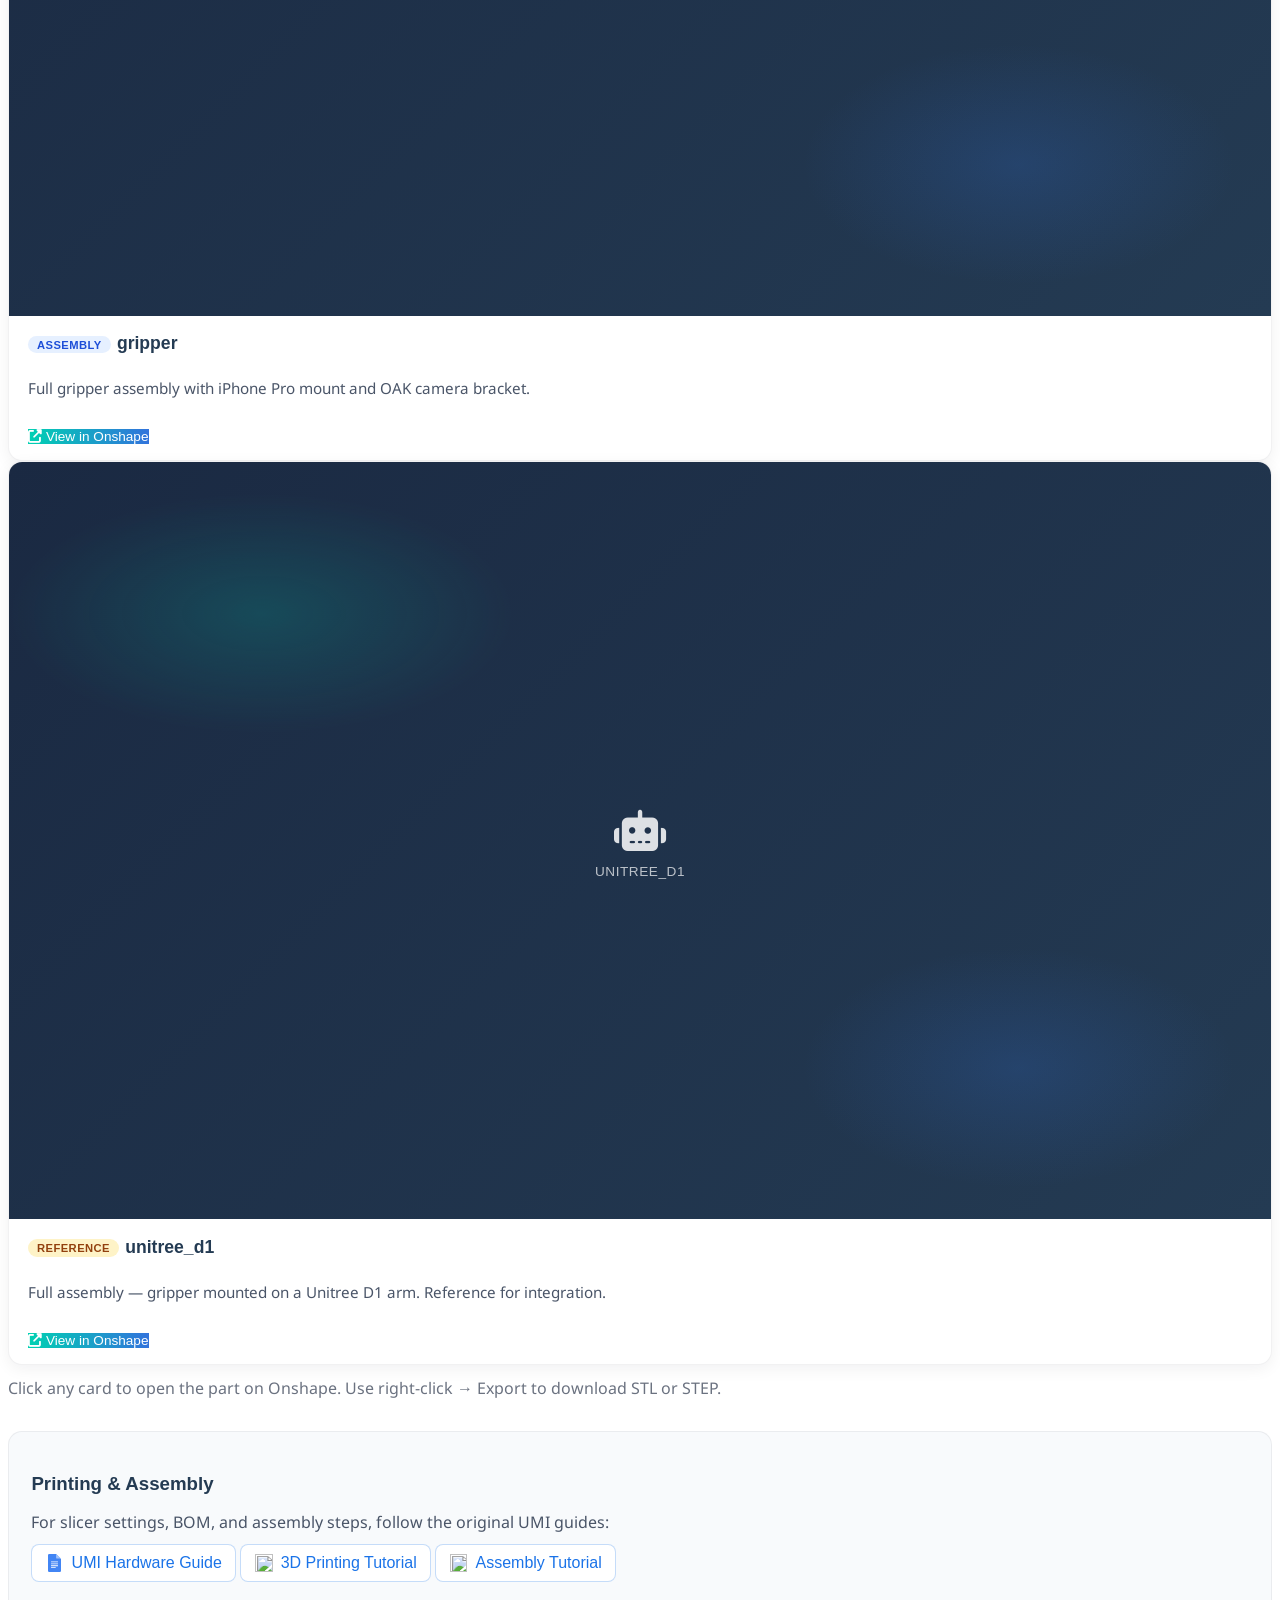
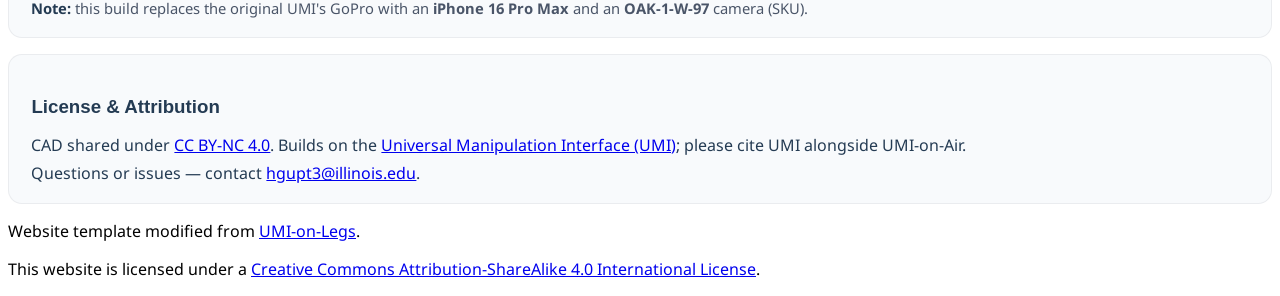
==== commit 55cddc35: "hardware: add note on iPhone 16 Pro Max + OAK-1-W-97 camera Calls out that this build replaces the o" ====
--- a/hardware/index.html
+++ b/hardware/index.html
@@ -468,6 +468,10 @@
             <span>Assembly Tutorial</span>
           </a>
         </div>
+        <p style="color:#4a5568; margin-top: 1rem; margin-bottom: 0; font-size: 0.92rem;">
+          <strong style="color:#243b53;">Note:</strong> this build replaces the original UMI's GoPro with an
+          <strong>iPhone 16 Pro Max</strong> and an <strong>OAK-1-W-97</strong> camera (SKU).
+        </p>
       </div>
     </div>
   </section>
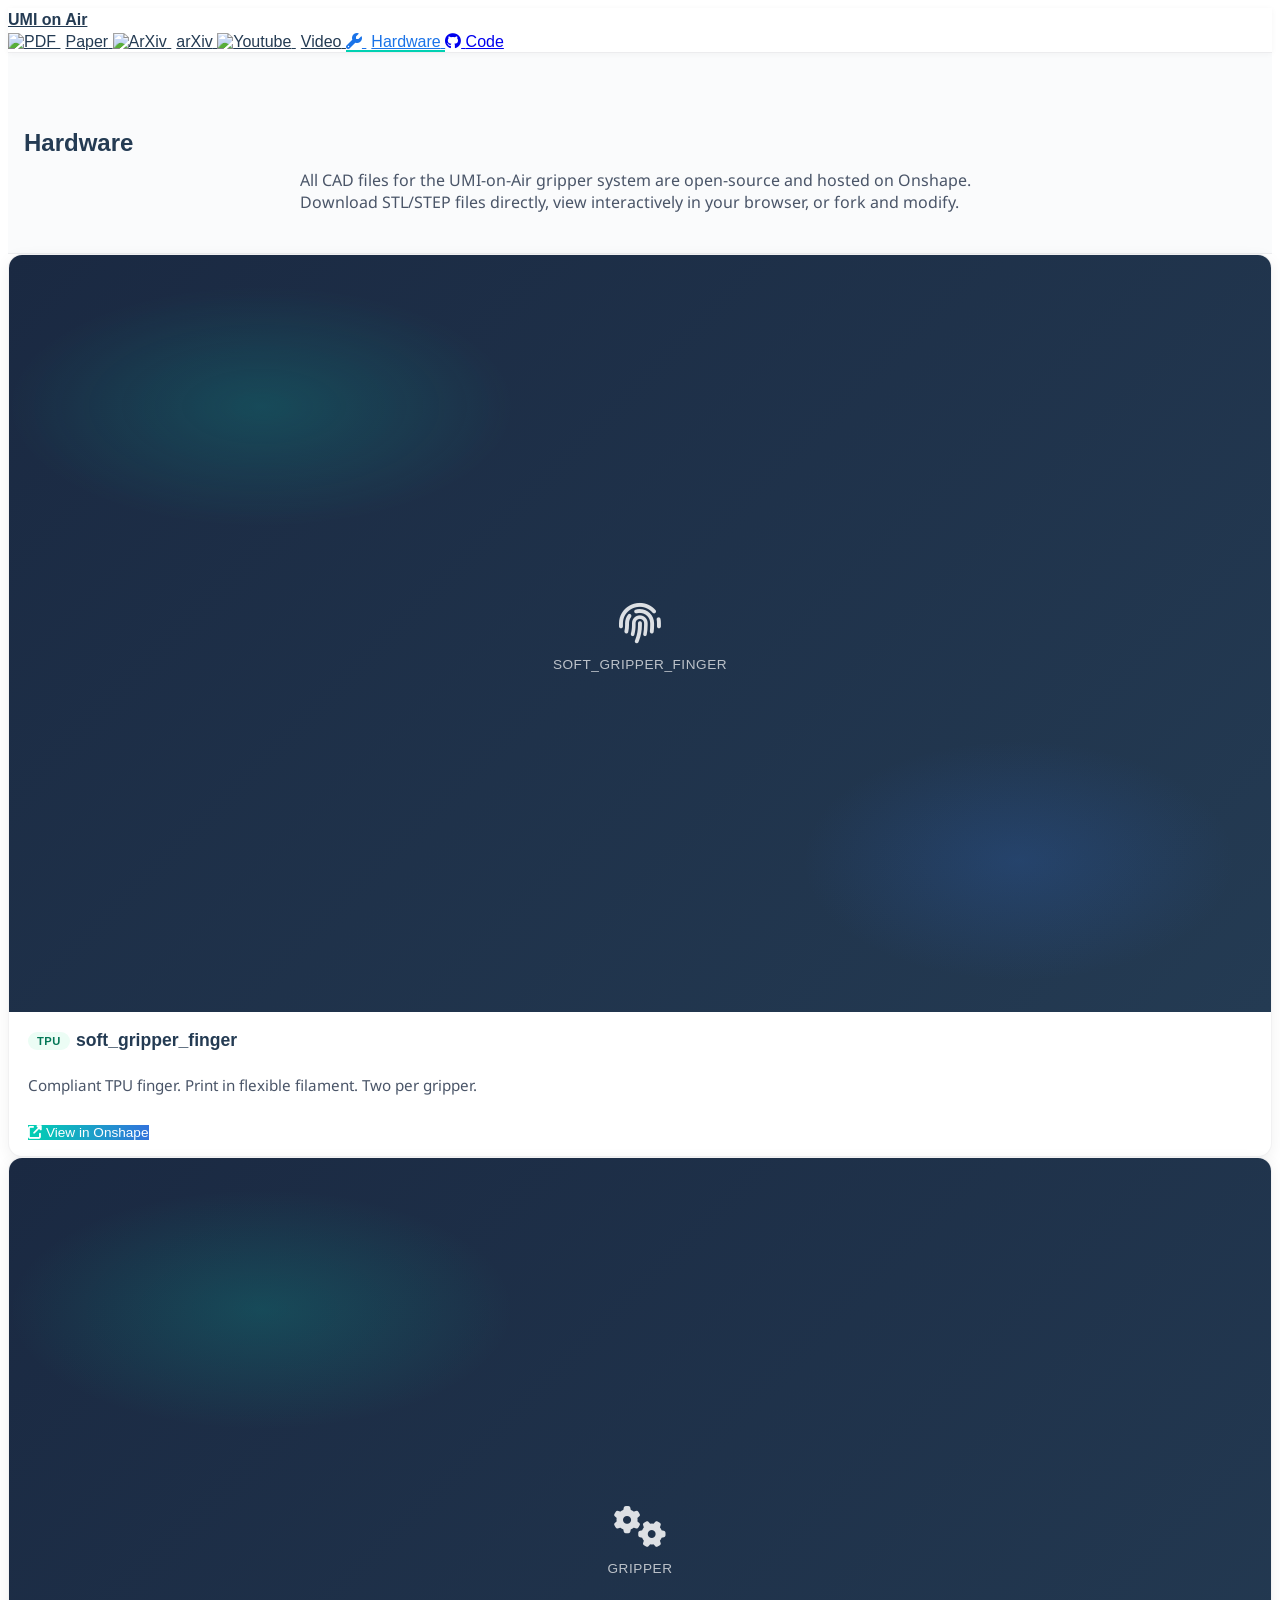
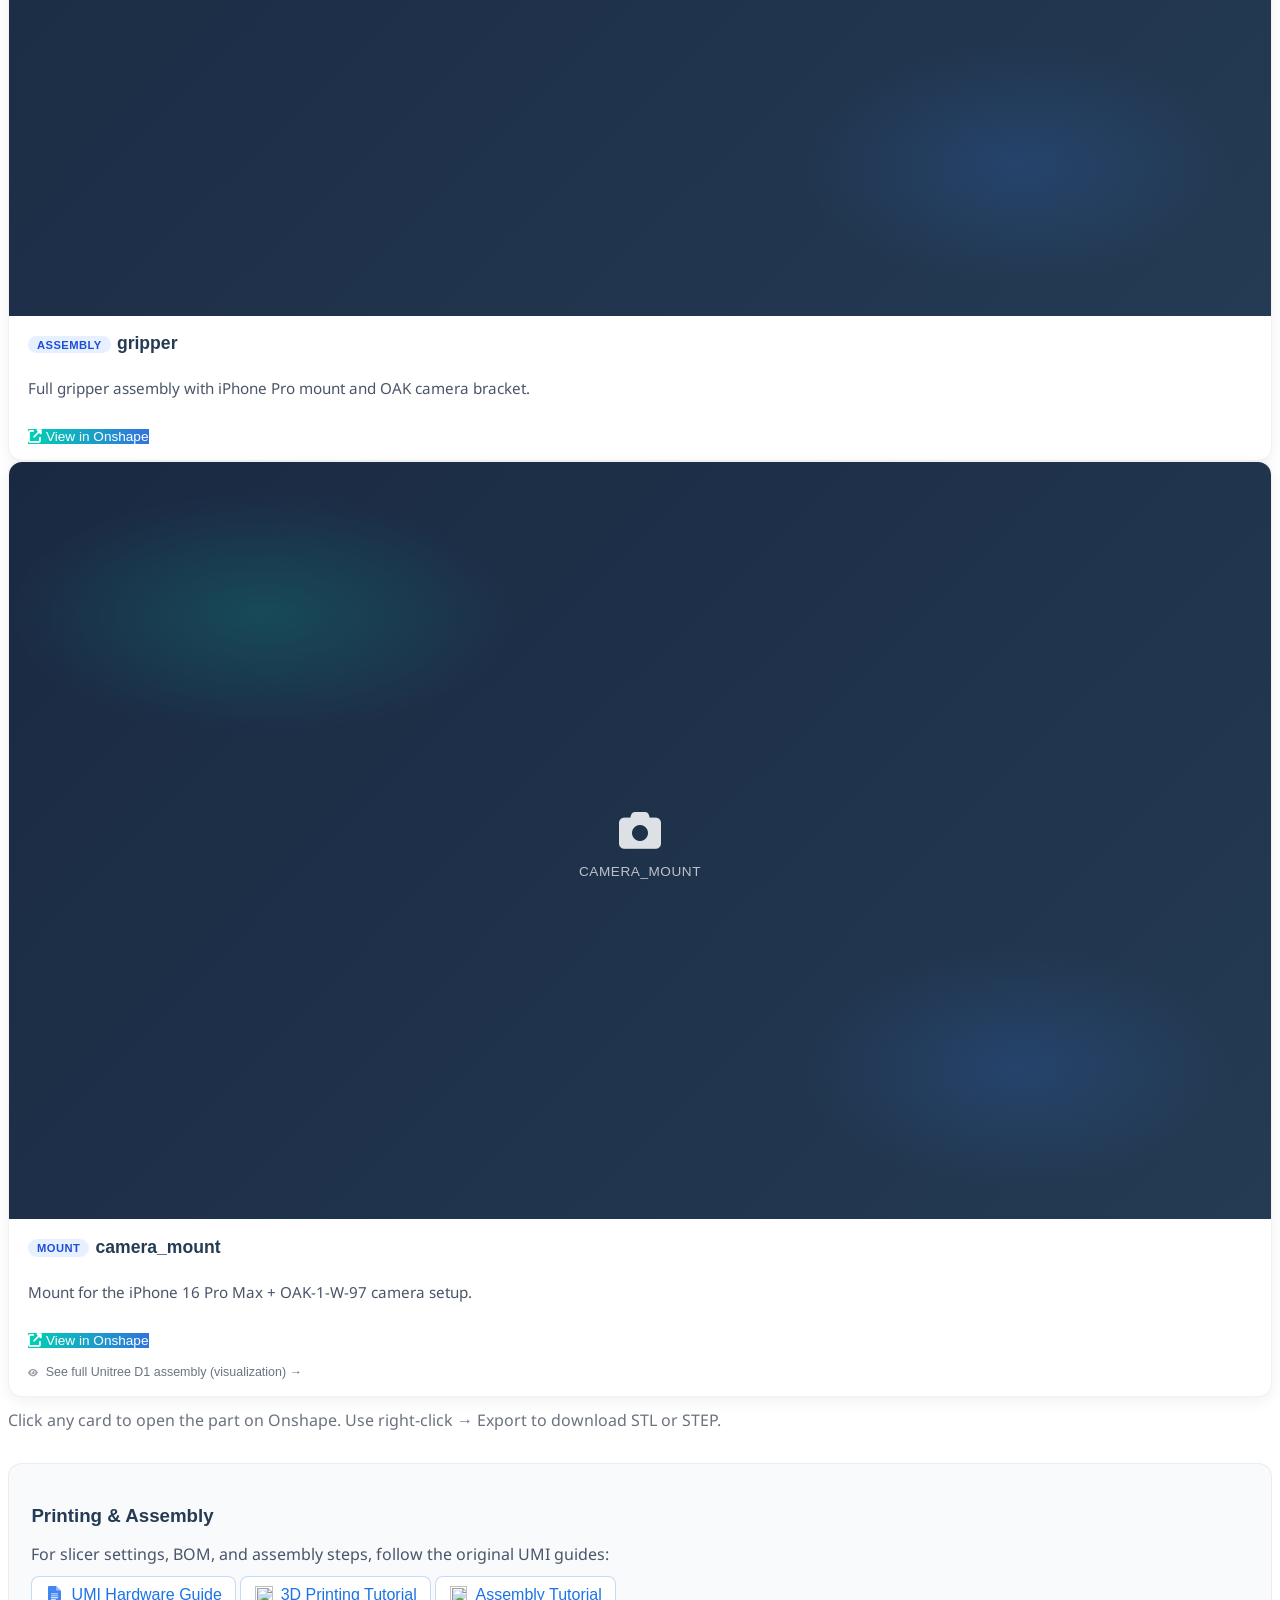
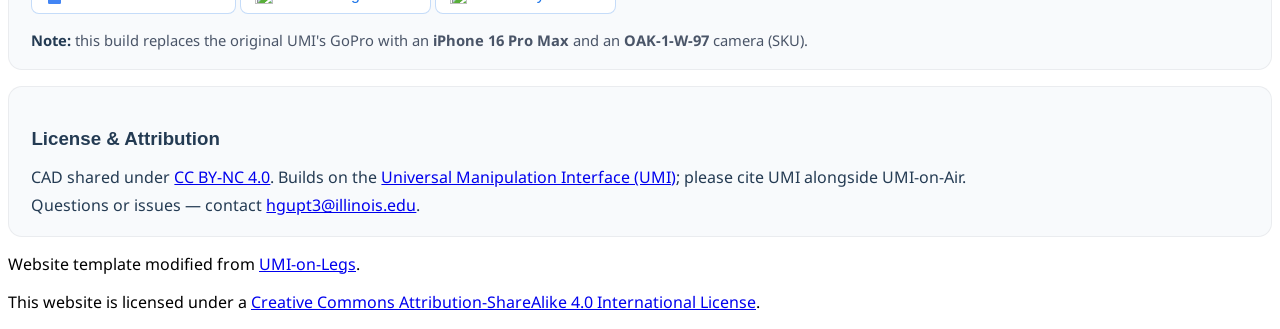
==== commit 6def62bf: "hardware: promote camera_mount to primary, demote unitree_d1 to small link The third card was the un" ====
--- a/hardware/index.html
+++ b/hardware/index.html
@@ -172,6 +172,22 @@
       font-size: 0.85rem;
     }
     .part-card .button.is-cta:hover { filter: brightness(1.05); }
+
+    /* Smaller secondary link inside a card (e.g. unitree_d1 visualization on the camera_mount card) */
+    .part-card .secondary-link {
+      display: inline-block;
+      margin-top: 0.5rem;
+      font-size: 0.78rem;
+      color: #6b7280;
+      text-decoration: none;
+      font-family: 'Google Sans', sans-serif;
+      line-height: 1.3;
+    }
+    .part-card .secondary-link:hover {
+      color: #1a73e8;
+      text-decoration: underline;
+    }
+    .part-card .secondary-link .icon { color: #9ca3af; }
 
     .pill {
       display: inline-block;
@@ -404,33 +420,44 @@
           </a>
         </div>
 
-        <!-- unitree_d1 -->
+        <!-- camera_mount (primary) — with smaller link to unitree_d1 visualization -->
         <div class="column is-one-third-desktop is-full-tablet">
-          <a class="part-card"
-             href="https://cad.onshape.com/documents/78950698dc3785d8914bc7aa/w/99601ecdff1b0fa785ae774f/e/4fd7fa0787a82d5c0a086e86"
-             target="_blank" rel="noopener"
-             style="text-decoration: none; color: inherit;">
-            <div class="preview">
-              <div class="preview-inner">
-                <span class="icon-big"><i class="fas fa-robot"></i></span>
-                <span class="preview-label">unitree_d1</span>
-              </div>
-            </div>
+          <div class="part-card">
+            <a class="preview-link"
+               href="https://cad.onshape.com/documents/78950698dc3785d8914bc7aa/w/99601ecdff1b0fa785ae774f/e/f7db77af1b48b1f65e023eb4"
+               target="_blank" rel="noopener"
+               style="display: block; color: inherit; text-decoration: none;">
+              <div class="preview">
+                <div class="preview-inner">
+                  <span class="icon-big"><i class="fas fa-camera"></i></span>
+                  <span class="preview-label">camera_mount</span>
+                </div>
+              </div>
+            </a>
             <div class="body">
               <div class="part-title">
-                <span class="pill ref">Reference</span>unitree_d1
+                <span class="pill rigid">Mount</span>camera_mount
               </div>
               <p class="part-desc">
-                Full assembly — gripper mounted on a Unitree D1 arm. Reference for integration.
+                Mount for the iPhone 16 Pro Max + OAK-1-W-97 camera setup.
               </p>
               <div class="actions">
-                <span class="button is-small is-cta">
+                <a class="button is-small is-cta"
+                   href="https://cad.onshape.com/documents/78950698dc3785d8914bc7aa/w/99601ecdff1b0fa785ae774f/e/f7db77af1b48b1f65e023eb4"
+                   target="_blank" rel="noopener"
+                   style="text-decoration: none;">
                   <span class="icon is-small"><i class="fas fa-external-link-alt"></i></span>
                   <span>View in Onshape</span>
-                </span>
-              </div>
+                </a>
+              </div>
+              <a class="secondary-link"
+                 href="https://cad.onshape.com/documents/78950698dc3785d8914bc7aa/w/99601ecdff1b0fa785ae774f/e/4fd7fa0787a82d5c0a086e86"
+                 target="_blank" rel="noopener">
+                <span class="icon is-small" style="font-size: 0.7em; margin-right: 0.25rem;"><i class="fas fa-eye"></i></span>
+                See full Unitree D1 assembly (visualization) →
+              </a>
             </div>
-          </a>
+          </div>
         </div>
       </div>
 
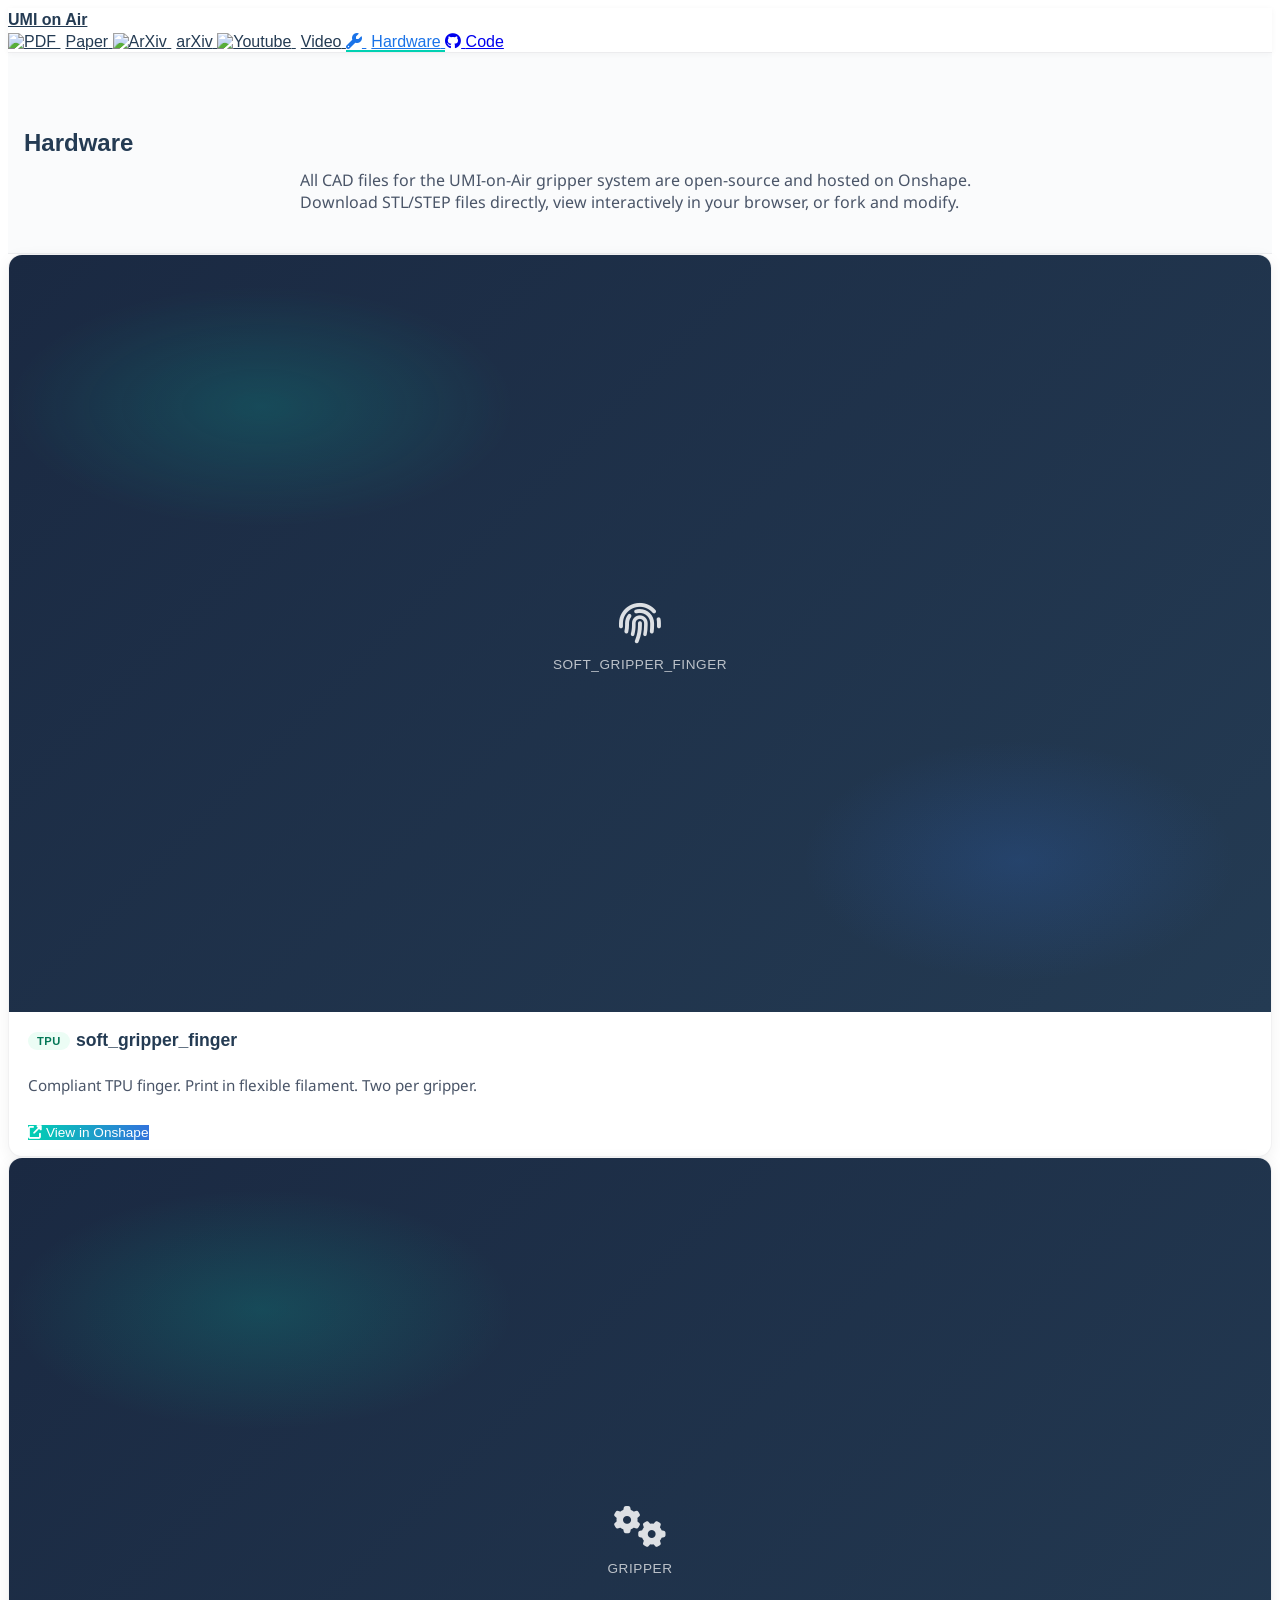
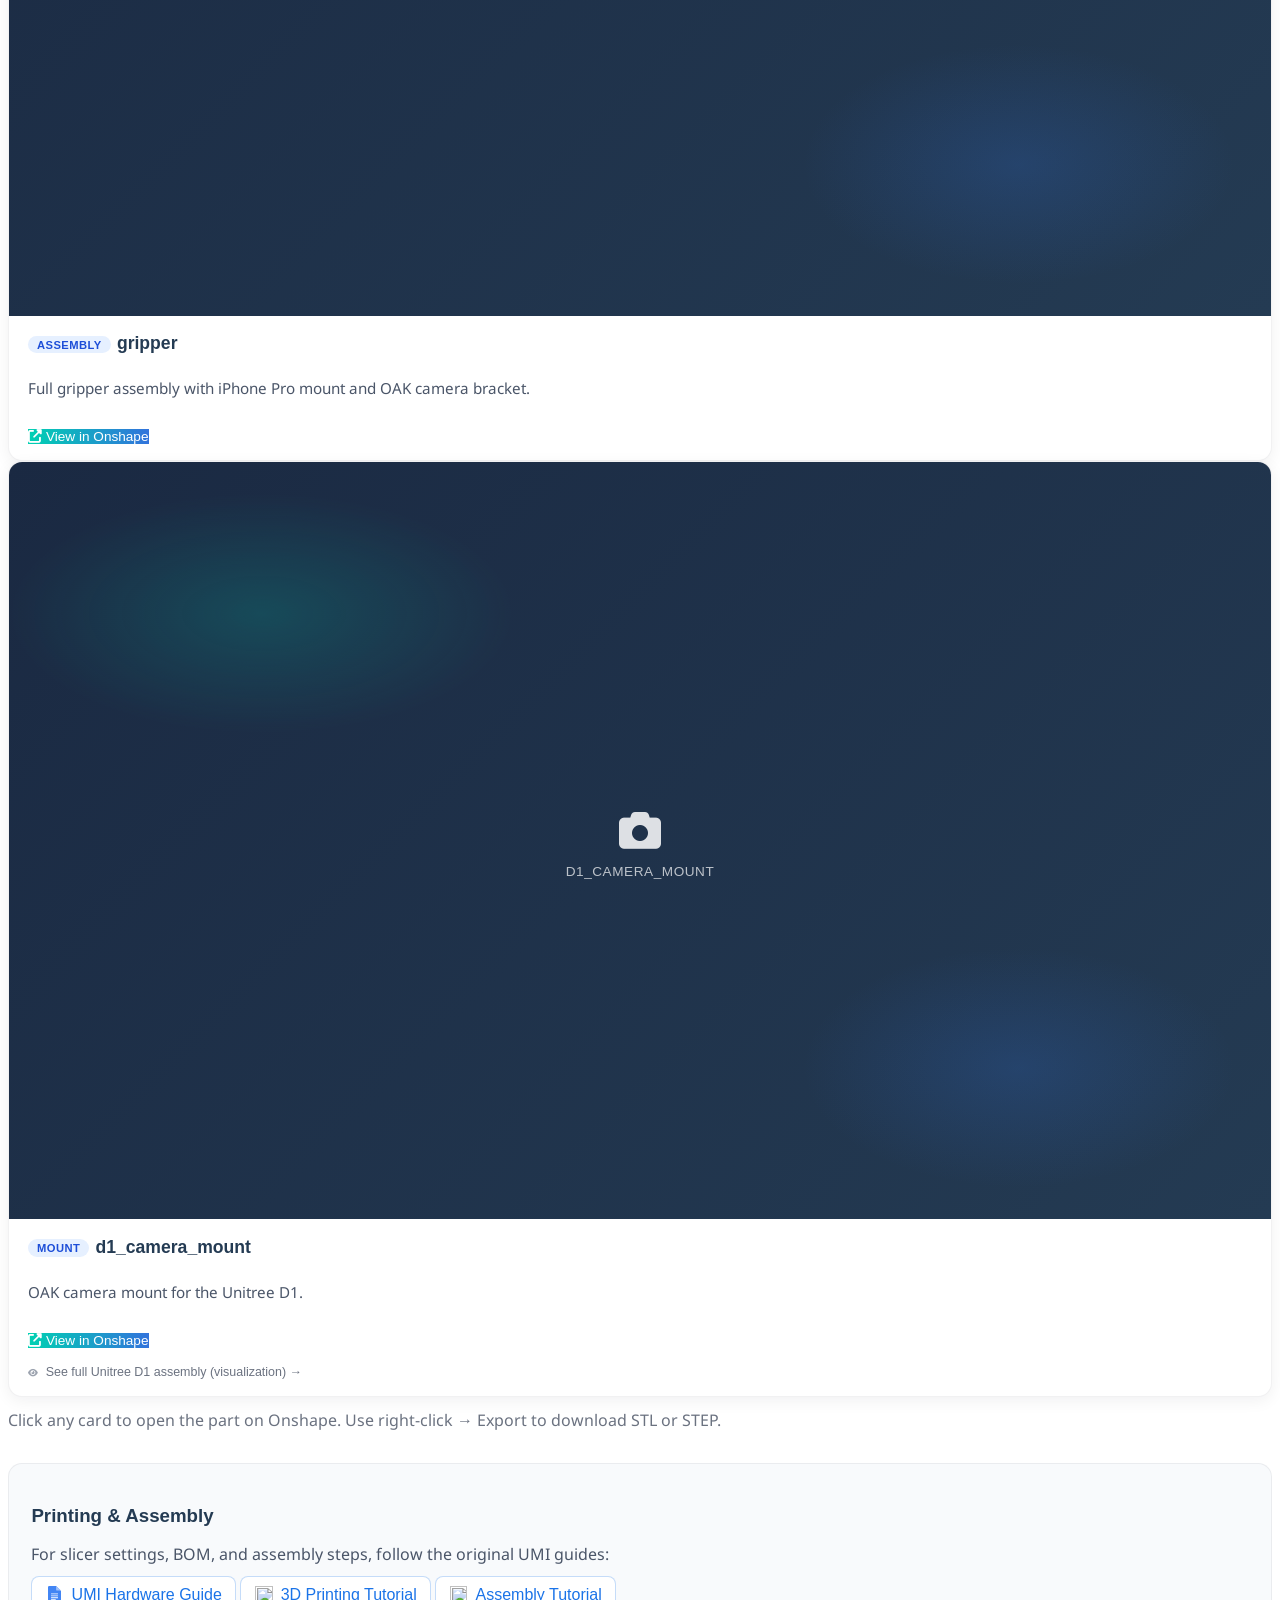
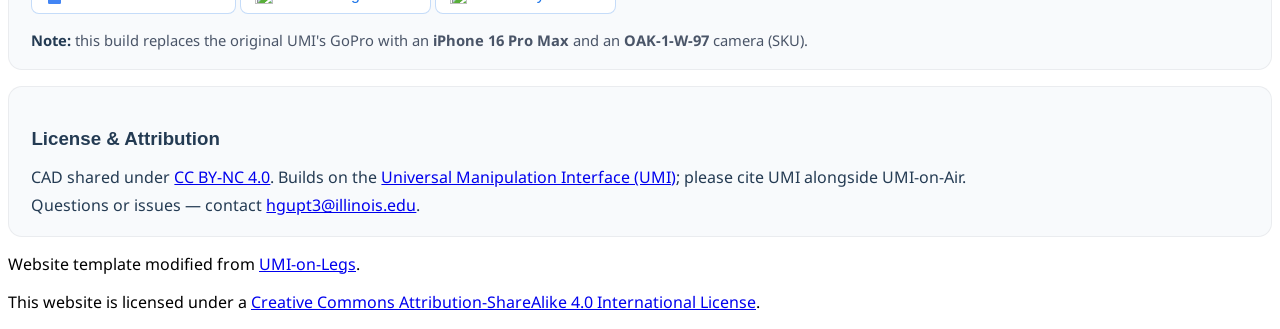
==== commit 9deb5773: "hardware: rename to d1_camera_mount, fix description (OAK only) Previous commit was wrong on two cou" ====
--- a/hardware/index.html
+++ b/hardware/index.html
@@ -420,7 +420,7 @@
           </a>
         </div>
 
-        <!-- camera_mount (primary) — with smaller link to unitree_d1 visualization -->
+        <!-- d1_camera_mount (primary) — with smaller link to unitree_d1 visualization -->
         <div class="column is-one-third-desktop is-full-tablet">
           <div class="part-card">
             <a class="preview-link"
@@ -430,16 +430,16 @@
               <div class="preview">
                 <div class="preview-inner">
                   <span class="icon-big"><i class="fas fa-camera"></i></span>
-                  <span class="preview-label">camera_mount</span>
+                  <span class="preview-label">d1_camera_mount</span>
                 </div>
               </div>
             </a>
             <div class="body">
               <div class="part-title">
-                <span class="pill rigid">Mount</span>camera_mount
+                <span class="pill rigid">Mount</span>d1_camera_mount
               </div>
               <p class="part-desc">
-                Mount for the iPhone 16 Pro Max + OAK-1-W-97 camera setup.
+                OAK camera mount for the Unitree D1.
               </p>
               <div class="actions">
                 <a class="button is-small is-cta"
